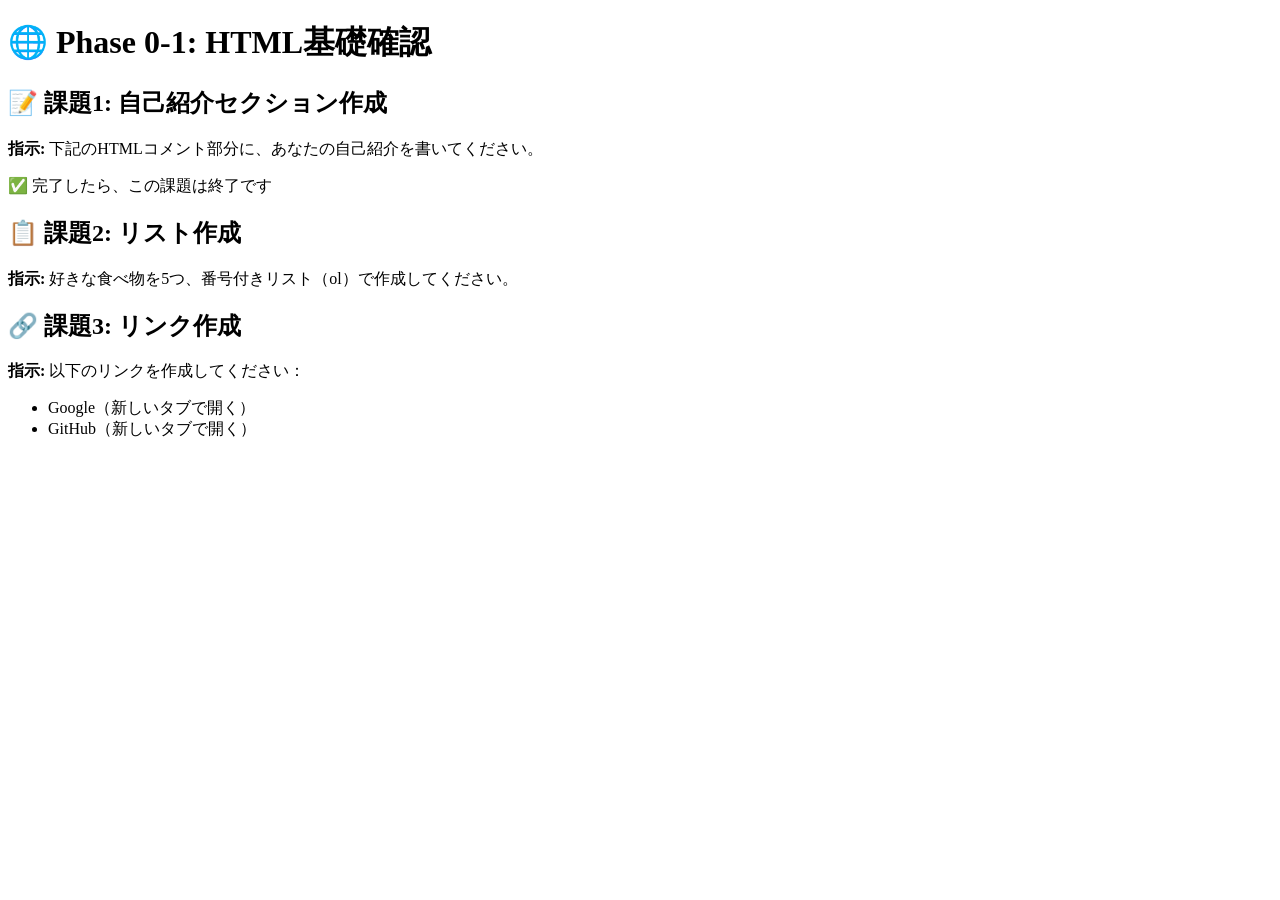
==== index.html @ 30edf5da "Create index.html with basic HTML structure and tasks" ====
<!DOCTYPE html>
<html lang="ja">
<head>
    <meta charset="UTF-8">
    <meta name="viewport" content="width=device-width, initial-scale=1.0">
    <title>Phase 0-1: HTML基礎確認</title>
</head>
<body>
    <h1>🌐 Phase 0-1: HTML基礎確認</h1>
    <div>
        <h2>📝 課題1: 自己紹介セクション作成</h2>
        <p><strong>指示:</strong> 下記のHTMLコメント部分に、あなたの自己紹介を書いてください。</p>
        <!-- ここに自己紹介のHTMLを書いてください
        例:
        <h3>自己紹介</h3>
        <p>名前: 山田太郎</p>
        <p>職業: 大学生</p>
        <p>趣味: プログラミング、読書</p>
        -->
        <p>✅ 完了したら、この課題は終了です</p>
    </div>
    <div>
        <h2>📋 課題2: リスト作成</h2>
        <p><strong>指示:</strong> 好きな食べ物を5つ、番号付きリスト（ol）で作成してください。</p>
        <!-- ここに好きな食べ物のリストを作成してください -->
    </div>
    <div>
        <h2>🔗 課題3: リンク作成</h2>
        <p><strong>指示:</strong> 以下のリンクを作成してください：</p>
        <ul>
            <li>Google（新しいタブで開く）</li>
            <li>GitHub（新しいタブで開く）</li>
        </ul>
      <!-- ここにリンクを作成してください -->
    </div>
</body>
</html>
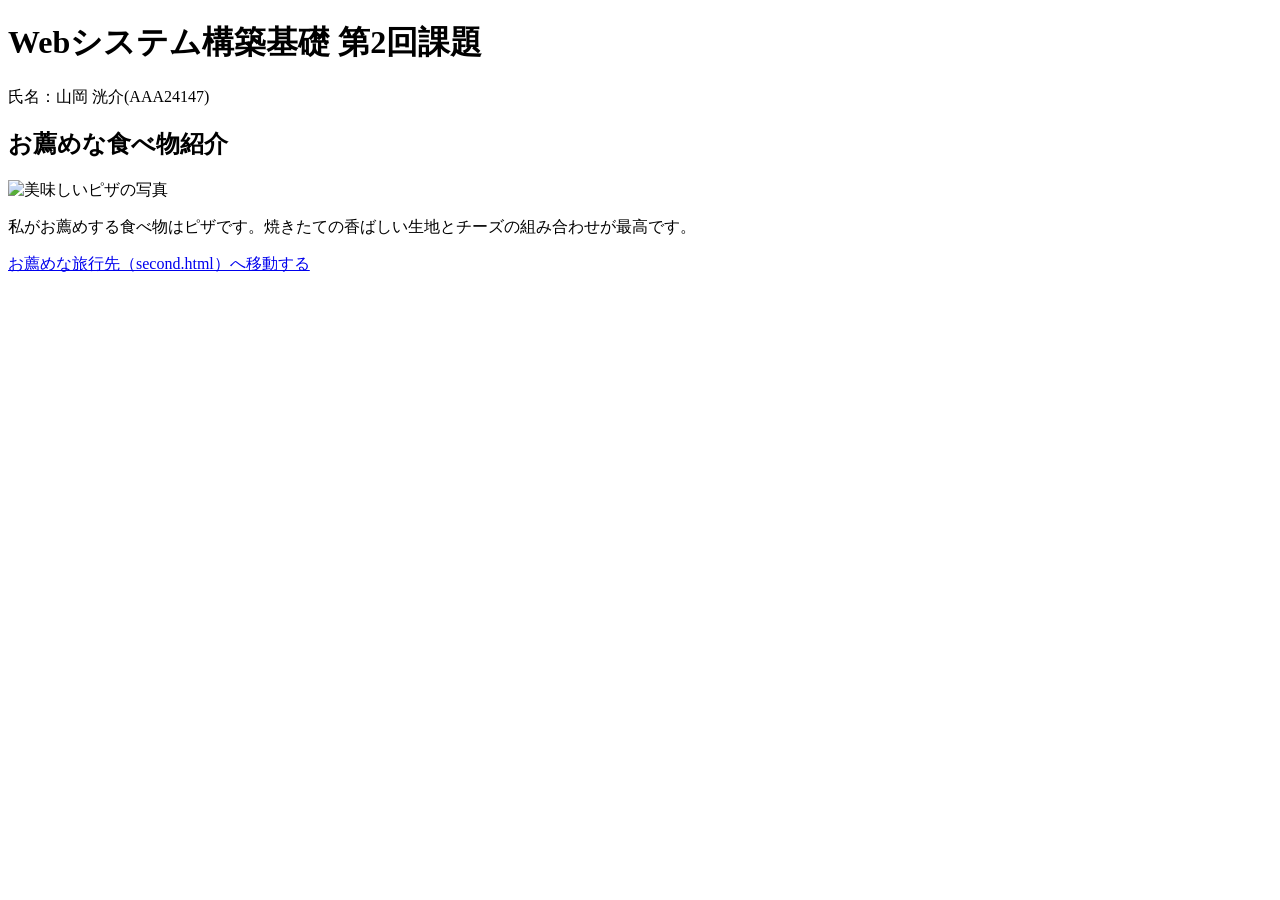
==== commit 5bcea9a7: "Update index.html" ====
--- a/index.html
+++ b/index.html
@@ -1,37 +1,20 @@
 <!DOCTYPE html>
 <html lang="ja">
 <head>
-    <meta charset="UTF-8">
-    <meta name="viewport" content="width=device-width, initial-scale=1.0">
-    <title>Phase 0-1: HTML基礎確認</title>
+  <meta name="viewport" content="width=device-width, initial-scale=1.0">
+  <title>お薦めな食べ物</title>
 </head>
 <body>
-    <h1>🌐 Phase 0-1: HTML基礎確認</h1>
-    <div>
-        <h2>📝 課題1: 自己紹介セクション作成</h2>
-        <p><strong>指示:</strong> 下記のHTMLコメント部分に、あなたの自己紹介を書いてください。</p>
-        <!-- ここに自己紹介のHTMLを書いてください
-        例:
-        <h3>自己紹介</h3>
-        <p>名前: 山田太郎</p>
-        <p>職業: 大学生</p>
-        <p>趣味: プログラミング、読書</p>
-        -->
-        <p>✅ 完了したら、この課題は終了です</p>
-    </div>
-    <div>
-        <h2>📋 課題2: リスト作成</h2>
-        <p><strong>指示:</strong> 好きな食べ物を5つ、番号付きリスト（ol）で作成してください。</p>
-        <!-- ここに好きな食べ物のリストを作成してください -->
-    </div>
-    <div>
-        <h2>🔗 課題3: リンク作成</h2>
-        <p><strong>指示:</strong> 以下のリンクを作成してください：</p>
-        <ul>
-            <li>Google（新しいタブで開く）</li>
-            <li>GitHub（新しいタブで開く）</li>
-        </ul>
-      <!-- ここにリンクを作成してください -->
-    </div>
+  <h1>Webシステム構築基礎 第2回課題</h1>
+  <p>氏名：山岡 洸介(AAA24147)</p>
+
+  <h2>お薦めな食べ物紹介</h2>
+  <p>
+    <img src="https://media.istockphoto.com/id/938742222/ja/%E3%82%B9%E3%83%88%E3%83%83%E3%82%AF%E3%83%95%E3%82%A9%E3%83%88/%E5%AE%89%E3%81%A3%E3%81%BD%E3%81%84%E3%83%9A%E3%83%91%E3%83%AD%E3%83%8B%E3%83%94%E3%82%B6.jpg?s=612x612&w=is&k=20&c=ONh1dzfwOo5pC5EdQJENFov2lDArbixM6O2FVAiMHPo=" width="300" height="200" alt="美味しいピザの写真">
+  </p>
+  <p>私がお薦めする食べ物はピザです。焼きたての香ばしい生地とチーズの組み合わせが最高です。</p>
+
+  <!-- second.html へのリンク -->
+  <p><a href="second.html">お薦めな旅行先（second.html）へ移動する</a></p>
 </body>
 </html>
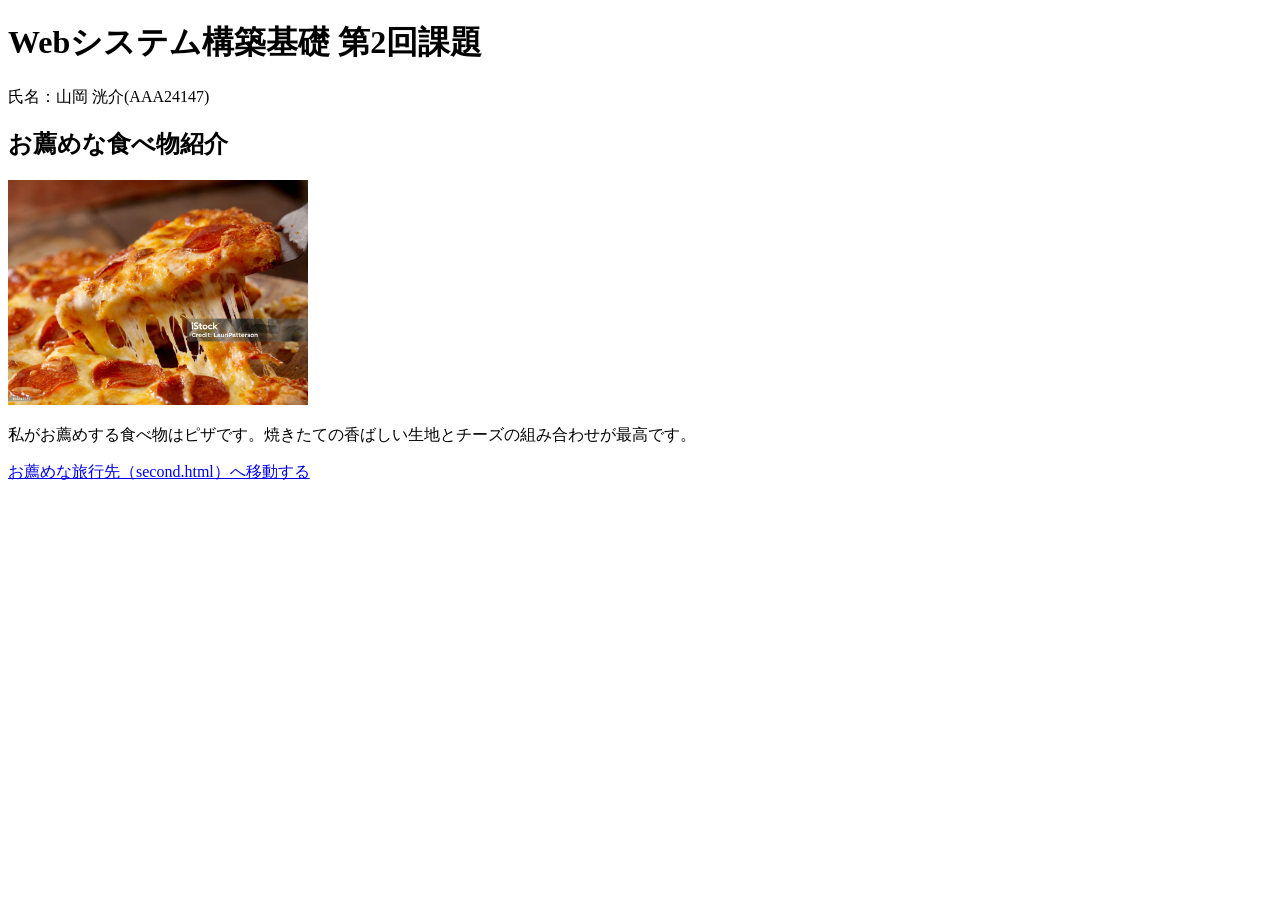
==== commit c9acb7b2: "Update image source for pizza in index.html" ====
--- a/index.html
+++ b/index.html
@@ -10,7 +10,7 @@
 
   <h2>お薦めな食べ物紹介</h2>
   <p>
-    <img src="https://media.istockphoto.com/id/938742222/ja/%E3%82%B9%E3%83%88%E3%83%83%E3%82%AF%E3%83%95%E3%82%A9%E3%83%88/%E5%AE%89%E3%81%A3%E3%81%BD%E3%81%84%E3%83%9A%E3%83%91%E3%83%AD%E3%83%8B%E3%83%94%E3%82%B6.jpg?s=612x612&w=is&k=20&c=ONh1dzfwOo5pC5EdQJENFov2lDArbixM6O2FVAiMHPo=" width="300" height="200" alt="美味しいピザの写真">
+    <img src="istockphoto-938742222-1024x1024.jpg" width="300" alt="ピザ">
   </p>
   <p>私がお薦めする食べ物はピザです。焼きたての香ばしい生地とチーズの組み合わせが最高です。</p>
 
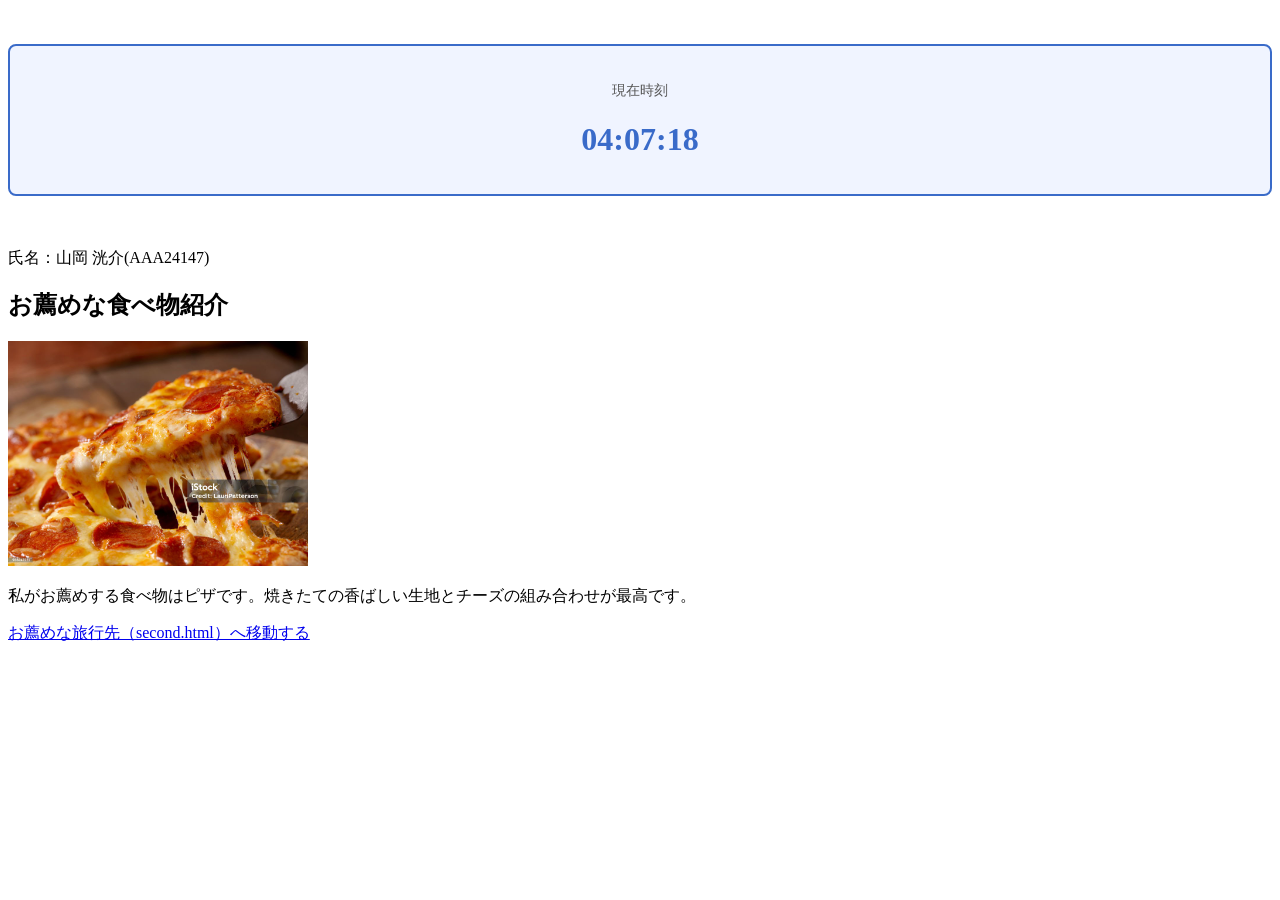
==== commit deb09784: "Implement real-time clock in index.html Added a clock display that updates every second." ====
--- a/index.html
+++ b/index.html
@@ -5,7 +5,35 @@
   <title>お薦めな食べ物</title>
 </head>
 <body>
-  <h1>Webシステム構築基礎 第2回課題</h1>
+　<div id="clock-container" style="background-color: #f0f4ff; border: 2px solid #3a6bc9; border-radius: 8px; padding: 15px; text-align: center; margin: 15px 0;">
+  　<p style="margin: 0; font-size: 14px; color: #555;">現在時刻</p>
+  　<div id="clock" style="font-size: 32px; font-weight: bold; color: #3a6bc9;">--:--:--</div>
+　</div>
+
+　<script>
+  　function updateClock() {
+    // 現在時刻を取得
+    　const now = new Date();
+    
+    // 時、分、秒を取得し、2桁（例: 09）にフォーマット
+    　const hours = String(now.getHours()).padStart(2, '0');
+    　const minutes = String(now.getMinutes()).padStart(2, '0');
+    　const seconds = String(now.getSeconds()).padStart(2, '0');
+    
+    // 表示用テキストの作成
+    　const timeString = `${hours}:${minutes}:${seconds}`;
+    
+    // HTML要素を書き換え
+    　document.getElementById('clock').textContent = timeString;
+  　}
+
+  // 初回実行（ページ読み込み時に表示）
+  　updateClock();
+
+  // 1秒（1000ミリ秒）ごとに updateClock 関数を実行
+  　setInterval(updateClock, 1000);
+　</script>
+  
   <p>氏名：山岡 洸介(AAA24147)</p>
 
   <h2>お薦めな食べ物紹介</h2>
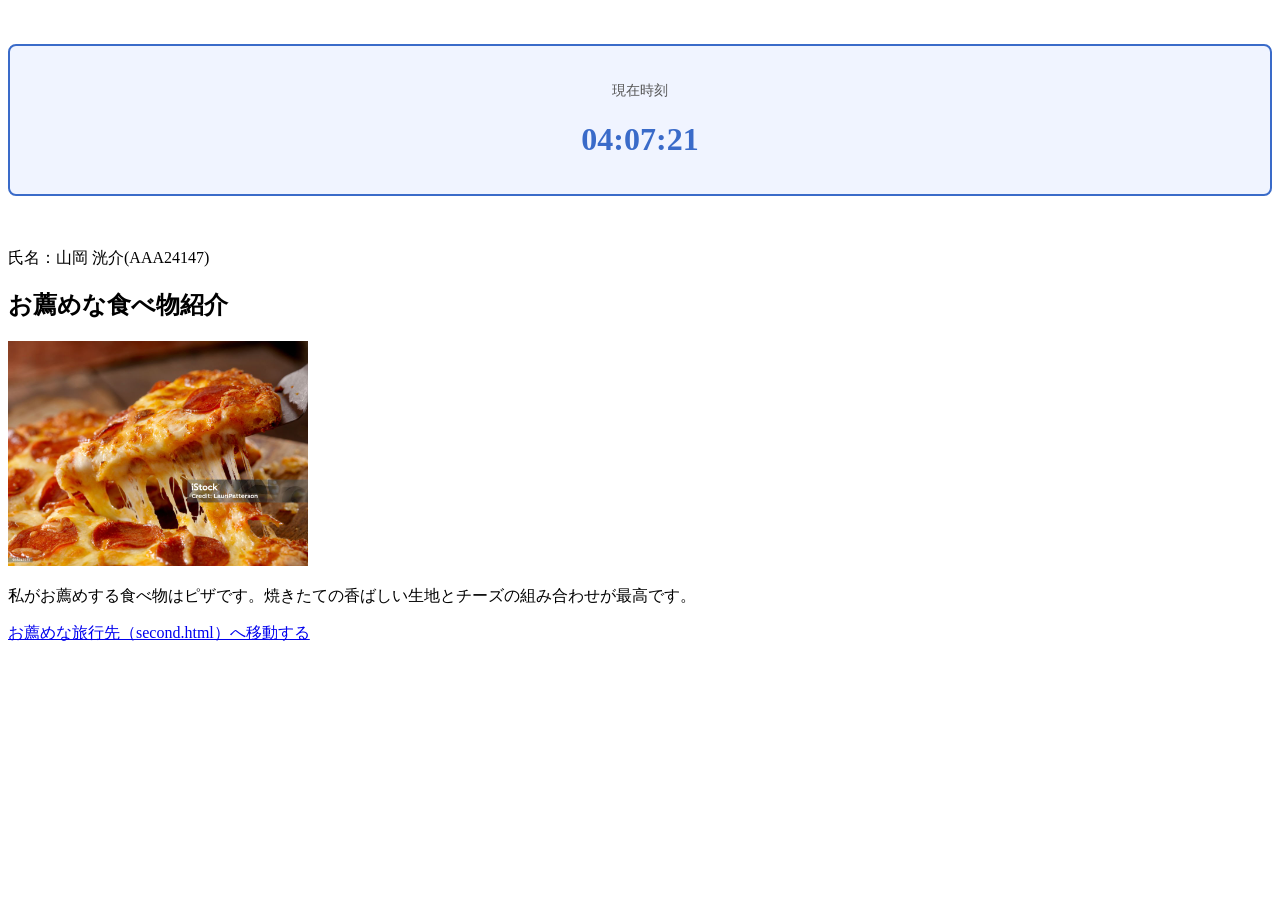
==== commit 2c5c80b3: "Update index.html" ====
--- a/index.html
+++ b/index.html
@@ -12,25 +12,19 @@
 
 　<script>
   　function updateClock() {
-    // 現在時刻を取得
     　const now = new Date();
     
-    // 時、分、秒を取得し、2桁（例: 09）にフォーマット
     　const hours = String(now.getHours()).padStart(2, '0');
     　const minutes = String(now.getMinutes()).padStart(2, '0');
     　const seconds = String(now.getSeconds()).padStart(2, '0');
     
-    // 表示用テキストの作成
     　const timeString = `${hours}:${minutes}:${seconds}`;
     
-    // HTML要素を書き換え
     　document.getElementById('clock').textContent = timeString;
   　}
 
-  // 初回実行（ページ読み込み時に表示）
   　updateClock();
 
-  // 1秒（1000ミリ秒）ごとに updateClock 関数を実行
   　setInterval(updateClock, 1000);
 　</script>
   
